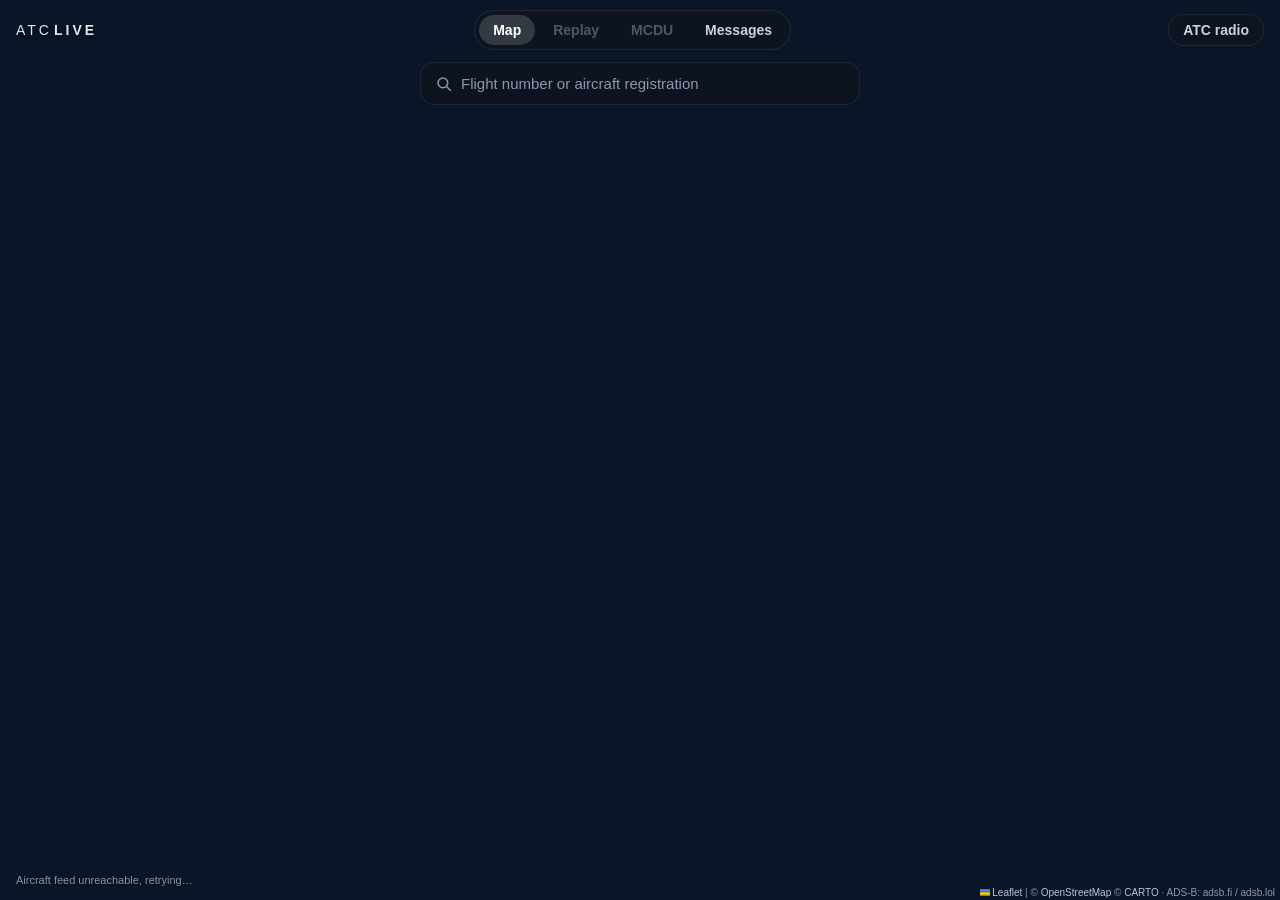
==== static/index.html @ f480abb0 "Add ATC Live: live aircraft map, listen to any plane's ATC, ACARS pilot messages Moved over from aks" ====
<!DOCTYPE html>
<html lang="en">
<head>
<meta charset="UTF-8">
<meta name="viewport" content="width=device-width, initial-scale=1.0, viewport-fit=cover">
<title>ATC Live</title>
<link rel="stylesheet" href="vendor/leaflet/leaflet.css">
<link rel="stylesheet" href="app.css">
</head>
<body>
<div id="map"></div>

<header id="top">
  <div id="brand">ATC<b>LIVE</b></div>
  <nav id="modes">
    <button data-mode="map" class="on">Map</button>
    <button data-mode="replay" disabled>Replay</button>
    <button data-mode="mcdu" disabled>MCDU</button>
    <button data-mode="feed">Messages</button>
  </nav>
  <button id="radioBtn" title="Listen to ATC radio">ATC radio</button>
</header>

<form id="searchBox" autocomplete="off">
  <svg viewBox="0 0 24 24"><circle cx="10.5" cy="10.5" r="6.5"/><path d="M15.5 15.5 21 21"/></svg>
  <input id="search" placeholder="Flight number or aircraft registration" spellcheck="false">
</form>
<div id="toast"></div>
<div id="mapNote"></div>

<!-- flight sheet -->
<section id="sheet" aria-live="polite">
  <button class="close" id="sheetClose" aria-label="Close">×</button>
  <div class="sheet-head">
    <span id="shBadge" class="badge"></span>
    <h2 id="shCallsign"></h2>
    <span id="shRoute"></span>
  </div>
  <div id="shSub"></div>
  <div id="shListen">
    <button id="lpBtn" class="lp-btn">🎧 Listen to this plane</button>
    <select id="lpAlt" aria-label="Other frequencies" style="display:none"></select>
    <div id="lpInfo"></div>
  </div>
  <div class="lbl" id="shLbl">ACARS pilot messages</div>
  <blockquote id="shQuote"></blockquote>
  <div id="shMeta">
    <span id="shTime"></span>
    <span class="pager"><button id="shPrev" aria-label="Previous message">‹</button><span id="shPos"></span><button id="shNext" aria-label="Next message">›</button></span>
  </div>
  <div id="shAtc"></div>
</section>

<!-- pilot messages feed -->
<section id="feed" class="view">
  <div class="feed-head">
    <h1>Pilot messages</h1>
    <div id="feedSub">Live crew messages from aircraft worldwide</div>
    <form id="feedSearchBox" autocomplete="off">
      <svg viewBox="0 0 24 24"><circle cx="10.5" cy="10.5" r="6.5"/><path d="M15.5 15.5 21 21"/></svg>
      <input id="feedSearch" placeholder="Flight number or aircraft registration" spellcheck="false">
    </form>
    <div class="chips"><button data-f="crew" class="on">Crew messages</button><button data-f="all">Everything</button></div>
  </div>
  <div id="cards"></div>
</section>

<!-- MCDU -->
<section id="mcdu" class="view">
  <div class="mcdu-unit">
    <div class="mcdu-row">
      <div class="lsk">-</div><div class="lsk">-</div><div class="lsk">-</div><div class="lsk">-</div><div class="lsk">-</div><div class="lsk" data-act="return">-</div>
    </div>
    <div class="mcdu-screen" id="mcduScreen"></div>
    <div class="mcdu-row">
      <div class="lsk">-</div><div class="lsk">-</div><div class="lsk">-</div><div class="lsk">-</div><div class="lsk">-</div><div class="lsk">-</div>
    </div>
    <div class="mcdu-keys" id="mcduKeys"></div>
  </div>
</section>

<!-- ATC radio drawer -->
<aside id="radio">
  <div class="radio-head">
    <b>ATC radio</b>
    <button class="close" id="radioClose" aria-label="Close">×</button>
  </div>
  <div class="radio-ctl">
    <select id="feedSel"></select>
    <button id="listen">▶ Listen</button>
  </div>
  <div id="radioStatus">Pick a frequency</div>
  <div id="radioLog"></div>
  <div class="radio-note">Audio: LiveATC.net volunteer feeds. Transcripts are machine-generated and can be wrong.</div>
</aside>
<audio id="audio" preload="none"></audio>

<script src="vendor/leaflet/leaflet.js"></script>
<script src="finder.js"></script>
<script src="backend.js"></script>
<script src="app.js"></script>
</body>
</html>
---- static/vendor/leaflet/leaflet.css ----
/* required styles */

.leaflet-pane,
.leaflet-tile,
.leaflet-marker-icon,
.leaflet-marker-shadow,
.leaflet-tile-container,
.leaflet-pane > svg,
.leaflet-pane > canvas,
.leaflet-zoom-box,
.leaflet-image-layer,
.leaflet-layer {
	position: absolute;
	left: 0;
	top: 0;
	}
.leaflet-container {
	overflow: hidden;
	}
.leaflet-tile,
.leaflet-marker-icon,
.leaflet-marker-shadow {
	-webkit-user-select: none;
	   -moz-user-select: none;
	        user-select: none;
	  -webkit-user-drag: none;
	}
/* Prevents IE11 from highlighting tiles in blue */
.leaflet-tile::selection {
	background: transparent;
}
/* Safari renders non-retina tile on retina better with this, but Chrome is worse */
.leaflet-safari .leaflet-tile {
	image-rendering: -webkit-optimize-contrast;
	}
/* hack that prevents hw layers "stretching" when loading new tiles */
.leaflet-safari .leaflet-tile-container {
	width: 1600px;
	height: 1600px;
	-webkit-transform-origin: 0 0;
	}
.leaflet-marker-icon,
.leaflet-marker-shadow {
	display: block;
	}
/* .leaflet-container svg: reset svg max-width decleration shipped in Joomla! (joomla.org) 3.x */
/* .leaflet-container img: map is broken in FF if you have max-width: 100% on tiles */
.leaflet-container .leaflet-overlay-pane svg {
	max-width: none !important;
	max-height: none !important;
	}
.leaflet-container .leaflet-marker-pane img,
.leaflet-container .leaflet-shadow-pane img,
.leaflet-container .leaflet-tile-pane img,
.leaflet-container img.leaflet-image-layer,
.leaflet-container .leaflet-tile {
	max-width: none !important;
	max-height: none !important;
	width: auto;
	padding: 0;
	}

.leaflet-container img.leaflet-tile {
	/* See: https://bugs.chromium.org/p/chromium/issues/detail?id=600120 */
	mix-blend-mode: plus-lighter;
}

.leaflet-container.leaflet-touch-zoom {
	-ms-touch-action: pan-x pan-y;
	touch-action: pan-x pan-y;
	}
.leaflet-container.leaflet-touch-drag {
	-ms-touch-action: pinch-zoom;
	/* Fallback for FF which doesn't support pinch-zoom */
	touch-action: none;
	touch-action: pinch-zoom;
}
.leaflet-container.leaflet-touch-drag.leaflet-touch-zoom {
	-ms-touch-action: none;
	touch-action: none;
}
.leaflet-container {
	-webkit-tap-highlight-color: transparent;
}
.leaflet-container a {
	-webkit-tap-highlight-color: rgba(51, 181, 229, 0.4);
}
.leaflet-tile {
	filter: inherit;
	visibility: hidden;
	}
.leaflet-tile-loaded {
	visibility: inherit;
	}
.leaflet-zoom-box {
	width: 0;
	height: 0;
	-moz-box-sizing: border-box;
	     box-sizing: border-box;
	z-index: 800;
	}
/* workaround for https://bugzilla.mozilla.org/show_bug.cgi?id=888319 */
.leaflet-overlay-pane svg {
	-moz-user-select: none;
	}

.leaflet-pane         { z-index: 400; }

.leaflet-tile-pane    { z-index: 200; }
.leaflet-overlay-pane { z-index: 400; }
.leaflet-shadow-pane  { z-index: 500; }
.leaflet-marker-pane  { z-index: 600; }
.leaflet-tooltip-pane   { z-index: 650; }
.leaflet-popup-pane   { z-index: 700; }

.leaflet-map-pane canvas { z-index: 100; }
.leaflet-map-pane svg    { z-index: 200; }

.leaflet-vml-shape {
	width: 1px;
	height: 1px;
	}
.lvml {
	behavior: url(#default#VML);
	display: inline-block;
	position: absolute;
	}


/* control positioning */

.leaflet-control {
	position: relative;
	z-index: 800;
	pointer-events: visiblePainted; /* IE 9-10 doesn't have auto */
	pointer-events: auto;
	}
.leaflet-top,
.leaflet-bottom {
	position: absolute;
	z-index: 1000;
	pointer-events: none;
	}
.leaflet-top {
	top: 0;
	}
.leaflet-right {
	right: 0;
	}
.leaflet-bottom {
	bottom: 0;
	}
.leaflet-left {
	left: 0;
	}
.leaflet-control {
	float: left;
	clear: both;
	}
.leaflet-right .leaflet-control {
	float: right;
	}
.leaflet-top .leaflet-control {
	margin-top: 10px;
	}
.leaflet-bottom .leaflet-control {
	margin-bottom: 10px;
	}
.leaflet-left .leaflet-control {
	margin-left: 10px;
	}
.leaflet-right .leaflet-control {
	margin-right: 10px;
	}


/* zoom and fade animations */

.leaflet-fade-anim .leaflet-popup {
	opacity: 0;
	-webkit-transition: opacity 0.2s linear;
	   -moz-transition: opacity 0.2s linear;
	        transition: opacity 0.2s linear;
	}
.leaflet-fade-anim .leaflet-map-pane .leaflet-popup {
	opacity: 1;
	}
.leaflet-zoom-animated {
	-webkit-transform-origin: 0 0;
	    -ms-transform-origin: 0 0;
	        transform-origin: 0 0;
	}
svg.leaflet-zoom-animated {
	will-change: transform;
}

.leaflet-zoom-anim .leaflet-zoom-animated {
	-webkit-transition: -webkit-transform 0.25s cubic-bezier(0,0,0.25,1);
	   -moz-transition:    -moz-transform 0.25s cubic-bezier(0,0,0.25,1);
	        transition:         transform 0.25s cubic-bezier(0,0,0.25,1);
	}
.leaflet-zoom-anim .leaflet-tile,
.leaflet-pan-anim .leaflet-tile {
	-webkit-transition: none;
	   -moz-transition: none;
	        transition: none;
	}

.leaflet-zoom-anim .leaflet-zoom-hide {
	visibility: hidden;
	}


/* cursors */

.leaflet-interactive {
	cursor: pointer;
	}
.leaflet-grab {
	cursor: -webkit-grab;
	cursor:    -moz-grab;
	cursor:         grab;
	}
.leaflet-crosshair,
.leaflet-crosshair .leaflet-interactive {
	cursor: crosshair;
	}
.leaflet-popup-pane,
.leaflet-control {
	cursor: auto;
	}
.leaflet-dragging .leaflet-grab,
.leaflet-dragging .leaflet-grab .leaflet-interactive,
.leaflet-dragging .leaflet-marker-draggable {
	cursor: move;
	cursor: -webkit-grabbing;
	cursor:    -moz-grabbing;
	cursor:         grabbing;
	}

/* marker & overlays interactivity */
.leaflet-marker-icon,
.leaflet-marker-shadow,
.leaflet-image-layer,
.leaflet-pane > svg path,
.leaflet-tile-container {
	pointer-events: none;
	}

.leaflet-marker-icon.leaflet-interactive,
.leaflet-image-layer.leaflet-interactive,
.leaflet-pane > svg path.leaflet-interactive,
svg.leaflet-image-layer.leaflet-interactive path {
	pointer-events: visiblePainted; /* IE 9-10 doesn't have auto */
	pointer-events: auto;
	}

/* visual tweaks */

.leaflet-container {
	background: #ddd;
	outline-offset: 1px;
	}
.leaflet-container a {
	color: #0078A8;
	}
.leaflet-zoom-box {
	border: 2px dotted #38f;
	background: rgba(255,255,255,0.5);
	}


/* general typography */
.leaflet-container {
	font-family: "Helvetica Neue", Arial, Helvetica, sans-serif;
	font-size: 12px;
	font-size: 0.75rem;
	line-height: 1.5;
	}


/* general toolbar styles */

.leaflet-bar {
	box-shadow: 0 1px 5px rgba(0,0,0,0.65);
	border-radius: 4px;
	}
.leaflet-bar a {
	background-color: #fff;
	border-bottom: 1px solid #ccc;
	width: 26px;
	height: 26px;
	line-height: 26px;
	display: block;
	text-align: center;
	text-decoration: none;
	color: black;
	}
.leaflet-bar a,
.leaflet-control-layers-toggle {
	background-position: 50% 50%;
	background-repeat: no-repeat;
	display: block;
	}
.leaflet-bar a:hover,
.leaflet-bar a:focus {
	background-color: #f4f4f4;
	}
.leaflet-bar a:first-child {
	border-top-left-radius: 4px;
	border-top-right-radius: 4px;
	}
.leaflet-bar a:last-child {
	border-bottom-left-radius: 4px;
	border-bottom-right-radius: 4px;
	border-bottom: none;
	}
.leaflet-bar a.leaflet-disabled {
	cursor: default;
	background-color: #f4f4f4;
	color: #bbb;
	}

.leaflet-touch .leaflet-bar a {
	width: 30px;
	height: 30px;
	line-height: 30px;
	}
.leaflet-touch .leaflet-bar a:first-child {
	border-top-left-radius: 2px;
	border-top-right-radius: 2px;
	}
.leaflet-touch .leaflet-bar a:last-child {
	border-bottom-left-radius: 2px;
	border-bottom-right-radius: 2px;
	}

/* zoom control */

.leaflet-control-zoom-in,
.leaflet-control-zoom-out {
	font: bold 18px 'Lucida Console', Monaco, monospace;
	text-indent: 1px;
	}

.leaflet-touch .leaflet-control-zoom-in, .leaflet-touch .leaflet-control-zoom-out  {
	font-size: 22px;
	}


/* layers control */

.leaflet-control-layers {
	box-shadow: 0 1px 5px rgba(0,0,0,0.4);
	background: #fff;
	border-radius: 5px;
	}
.leaflet-control-layers-toggle {
	background-image: url(images/layers.png);
	width: 36px;
	height: 36px;
	}
.leaflet-retina .leaflet-control-layers-toggle {
	background-image: url(images/layers-2x.png);
	background-size: 26px 26px;
	}
.leaflet-touch .leaflet-control-layers-toggle {
	width: 44px;
	height: 44px;
	}
.leaflet-control-layers .leaflet-control-layers-list,
.leaflet-control-layers-expanded .leaflet-control-layers-toggle {
	display: none;
	}
.leaflet-control-layers-expanded .leaflet-control-layers-list {
	display: block;
	position: relative;
	}
.leaflet-control-layers-expanded {
	padding: 6px 10px 6px 6px;
	color: #333;
	background: #fff;
	}
.leaflet-control-layers-scrollbar {
	overflow-y: scroll;
	overflow-x: hidden;
	padding-right: 5px;
	}
.leaflet-control-layers-selector {
	margin-top: 2px;
	position: relative;
	top: 1px;
	}
.leaflet-control-layers label {
	display: block;
	font-size: 13px;
	font-size: 1.08333em;
	}
.leaflet-control-layers-separator {
	height: 0;
	border-top: 1px solid #ddd;
	margin: 5px -10px 5px -6px;
	}

/* Default icon URLs */
.leaflet-default-icon-path { /* used only in path-guessing heuristic, see L.Icon.Default */
	background-image: url(images/marker-icon.png);
	}


/* attribution and scale controls */

.leaflet-container .leaflet-control-attribution {
	background: #fff;
	background: rgba(255, 255, 255, 0.8);
	margin: 0;
	}
.leaflet-control-attribution,
.leaflet-control-scale-line {
	padding: 0 5px;
	color: #333;
	line-height: 1.4;
	}
.leaflet-control-attribution a {
	text-decoration: none;
	}
.leaflet-control-attribution a:hover,
.leaflet-control-attribution a:focus {
	text-decoration: underline;
	}
.leaflet-attribution-flag {
	display: inline !important;
	vertical-align: baseline !important;
	width: 1em;
	height: 0.6669em;
	}
.leaflet-left .leaflet-control-scale {
	margin-left: 5px;
	}
.leaflet-bottom .leaflet-control-scale {
	margin-bottom: 5px;
	}
.leaflet-control-scale-line {
	border: 2px solid #777;
	border-top: none;
	line-height: 1.1;
	padding: 2px 5px 1px;
	white-space: nowrap;
	-moz-box-sizing: border-box;
	     box-sizing: border-box;
	background: rgba(255, 255, 255, 0.8);
	text-shadow: 1px 1px #fff;
	}
.leaflet-control-scale-line:not(:first-child) {
	border-top: 2px solid #777;
	border-bottom: none;
	margin-top: -2px;
	}
.leaflet-control-scale-line:not(:first-child):not(:last-child) {
	border-bottom: 2px solid #777;
	}

.leaflet-touch .leaflet-control-attribution,
.leaflet-touch .leaflet-control-layers,
.leaflet-touch .leaflet-bar {
	box-shadow: none;
	}
.leaflet-touch .leaflet-control-layers,
.leaflet-touch .leaflet-bar {
	border: 2px solid rgba(0,0,0,0.2);
	background-clip: padding-box;
	}


/* popup */

.leaflet-popup {
	position: absolute;
	text-align: center;
	margin-bottom: 20px;
	}
.leaflet-popup-content-wrapper {
	padding: 1px;
	text-align: left;
	border-radius: 12px;
	}
.leaflet-popup-content {
	margin: 13px 24px 13px 20px;
	line-height: 1.3;
	font-size: 13px;
	font-size: 1.08333em;
	min-height: 1px;
	}
.leaflet-popup-content p {
	margin: 17px 0;
	margin: 1.3em 0;
	}
.leaflet-popup-tip-container {
	width: 40px;
	height: 20px;
	position: absolute;
	left: 50%;
	margin-top: -1px;
	margin-left: -20px;
	overflow: hidden;
	pointer-events: none;
	}
.leaflet-popup-tip {
	width: 17px;
	height: 17px;
	padding: 1px;

	margin: -10px auto 0;
	pointer-events: auto;

	-webkit-transform: rotate(45deg);
	   -moz-transform: rotate(45deg);
	    -ms-transform: rotate(45deg);
	        transform: rotate(45deg);
	}
.leaflet-popup-content-wrapper,
.leaflet-popup-tip {
	background: white;
	color: #333;
	box-shadow: 0 3px 14px rgba(0,0,0,0.4);
	}
.leaflet-container a.leaflet-popup-close-button {
	position: absolute;
	top: 0;
	right: 0;
	border: none;
	text-align: center;
	width: 24px;
	height: 24px;
	font: 16px/24px Tahoma, Verdana, sans-serif;
	color: #757575;
	text-decoration: none;
	background: transparent;
	}
.leaflet-container a.leaflet-popup-close-button:hover,
.leaflet-container a.leaflet-popup-close-button:focus {
	color: #585858;
	}
.leaflet-popup-scrolled {
	overflow: auto;
	}

.leaflet-oldie .leaflet-popup-content-wrapper {
	-ms-zoom: 1;
	}
.leaflet-oldie .leaflet-popup-tip {
	width: 24px;
	margin: 0 auto;

	-ms-filter: "progid:DXImageTransform.Microsoft.Matrix(M11=0.70710678, M12=0.70710678, M21=-0.70710678, M22=0.70710678)";
	filter: progid:DXImageTransform.Microsoft.Matrix(M11=0.70710678, M12=0.70710678, M21=-0.70710678, M22=0.70710678);
	}

.leaflet-oldie .leaflet-control-zoom,
.leaflet-oldie .leaflet-control-layers,
.leaflet-oldie .leaflet-popup-content-wrapper,
.leaflet-oldie .leaflet-popup-tip {
	border: 1px solid #999;
	}


/* div icon */

.leaflet-div-icon {
	background: #fff;
	border: 1px solid #666;
	}


/* Tooltip */
/* Base styles for the element that has a tooltip */
.leaflet-tooltip {
	position: absolute;
	padding: 6px;
	background-color: #fff;
	border: 1px solid #fff;
	border-radius: 3px;
	color: #222;
	white-space: nowrap;
	-webkit-user-select: none;
	-moz-user-select: none;
	-ms-user-select: none;
	user-select: none;
	pointer-events: none;
	box-shadow: 0 1px 3px rgba(0,0,0,0.4);
	}
.leaflet-tooltip.leaflet-interactive {
	cursor: pointer;
	pointer-events: auto;
	}
.leaflet-tooltip-top:before,
.leaflet-tooltip-bottom:before,
.leaflet-tooltip-left:before,
.leaflet-tooltip-right:before {
	position: absolute;
	pointer-events: none;
	border: 6px solid transparent;
	background: transparent;
	content: "";
	}

/* Directions */

.leaflet-tooltip-bottom {
	margin-top: 6px;
}
.leaflet-tooltip-top {
	margin-top: -6px;
}
.leaflet-tooltip-bottom:before,
.leaflet-tooltip-top:before {
	left: 50%;
	margin-left: -6px;
	}
.leaflet-tooltip-top:before {
	bottom: 0;
	margin-bottom: -12px;
	border-top-color: #fff;
	}
.leaflet-tooltip-bottom:before {
	top: 0;
	margin-top: -12px;
	margin-left: -6px;
	border-bottom-color: #fff;
	}
.leaflet-tooltip-left {
	margin-left: -6px;
}
.leaflet-tooltip-right {
	margin-left: 6px;
}
.leaflet-tooltip-left:before,
.leaflet-tooltip-right:before {
	top: 50%;
	margin-top: -6px;
	}
.leaflet-tooltip-left:before {
	right: 0;
	margin-right: -12px;
	border-left-color: #fff;
	}
.leaflet-tooltip-right:before {
	left: 0;
	margin-left: -12px;
	border-right-color: #fff;
	}

/* Printing */

@media print {
	/* Prevent printers from removing background-images of controls. */
	.leaflet-control {
		-webkit-print-color-adjust: exact;
		print-color-adjust: exact;
		}
	}
---- static/app.css ----
:root{
  --navy:#0a1628; --navy2:#10223b; --pill:rgba(14,20,32,.86); --pill-line:rgba(255,255,255,.08);
  --text:#f3f6fb; --dim:#8b98ad; --red:#ff3b30; --green:#46e35a; --amber:#f7a531; --cyan:#62c8f5;
  --font:-apple-system,BlinkMacSystemFont,"Segoe UI",Roboto,"Helvetica Neue",Arial,sans-serif;
  --mono:"DejaVu Sans Mono",Menlo,Consolas,"Courier New",monospace;
}
*{ box-sizing:border-box; }
html,body{ margin:0; height:100%; overflow:hidden; background:var(--navy); color:var(--text); font-family:var(--font); }
button{ font-family:inherit; }

/* ---------- map ---------- */
#map{ position:fixed; inset:0; background:var(--navy); }
.leaflet-container{ background:var(--navy); font-family:var(--font); }
/* CARTO dark tiles, shifted toward navy to match the look */
.leaflet-tile-pane{ filter:sepia(.35) hue-rotate(180deg) saturate(2.2) brightness(.95) contrast(1.05); }
.leaflet-control-attribution{ background:rgba(10,22,40,.7)!important; color:var(--dim)!important; font-size:10px; }
.leaflet-control-attribution a{ color:#b7c3d6!important; }
.leaflet-control-zoom{ display:none; }

.ac{ position:relative; width:0; height:0; }
.ac-plane{ position:absolute; left:-13px; top:-13px; width:26px; height:26px; transition:transform .6s linear; }
.ac-plane svg{ width:100%; height:100%; fill:#fff; filter:drop-shadow(0 1px 2px rgba(0,0,0,.6)); }
.ac-tag{ position:absolute; left:14px; top:-38px; display:flex; align-items:center; gap:6px; white-space:nowrap;
  background:var(--pill); border:1px solid var(--pill-line); border-radius:9px; padding:5px 9px 5px 6px;
  font-weight:700; font-size:13px; letter-spacing:.2px; color:#fff; box-shadow:0 2px 8px rgba(0,0,0,.35); cursor:pointer; }
.ac-tag.noBadge{ padding-left:10px; }
.ac.quiet .ac-tag{ opacity:.55; font-weight:600; }
.ac.quiet .ac-plane svg{ opacity:.7; }
.ac .count{ background:var(--green); color:#04210a; border-radius:7px; font-size:10px; padding:1px 5px; font-weight:800; }
.ac.fresh .ac-tag{ animation:ping 1.6s ease-out 3; }
@keyframes ping{ 0%{ box-shadow:0 0 0 0 rgba(70,227,90,.8); } 100%{ box-shadow:0 0 0 14px rgba(70,227,90,0); } }
.ac.sel .ac-tag{ opacity:1; background:#fff; color:#0b1424; }
.ac.sel .ac-plane svg{ opacity:1; }
.ac.talking .ac-tag{ outline:2px solid var(--amber); }

.badge{ display:inline-flex; align-items:center; justify-content:center; min-width:20px; height:20px; padding:0 3px;
  border-radius:5px; font-size:9px; font-weight:800; letter-spacing:0; color:#fff; text-shadow:0 1px 0 rgba(0,0,0,.25); }
.badge:empty{ display:none; }

.target{ width:46px; height:46px; margin:-23px 0 0 -23px; border-radius:50%; border:3px solid #fff;
  display:flex; align-items:center; justify-content:center; box-shadow:0 0 0 2px rgba(0,0,0,.25); }
.target::after{ content:""; width:24px; height:24px; border-radius:50%; background:#0b0f16; border:2px solid #fff; }
.apt-label{ color:#fff; font-weight:700; font-size:12px; text-shadow:0 1px 3px #000; white-space:nowrap; transform:translate(16px,-8px); }

/* ---------- top bar ---------- */
#top{ position:fixed; top:0; left:0; right:0; z-index:1003; display:flex; align-items:center; gap:10px;
  padding:calc(10px + env(safe-area-inset-top)) 16px 10px; pointer-events:none; }
#top > *{ pointer-events:auto; }
#brand{ font-weight:300; letter-spacing:3px; font-size:14px; color:#dfe7f3; text-shadow:0 1px 4px #000; }
#brand b{ font-weight:800; margin-left:2px; }
#modes{ margin:0 auto; display:flex; gap:4px; background:var(--pill); border:1px solid var(--pill-line); border-radius:999px; padding:4px; }
#modes button, #radioBtn{ border:none; background:transparent; color:#c9d3e2; font-size:14px; font-weight:600; padding:7px 14px; border-radius:999px; cursor:pointer; }
#modes button.on{ background:rgba(255,255,255,.16); color:#fff; }
#modes button:disabled{ opacity:.35; cursor:default; }
#radioBtn{ background:var(--pill); border:1px solid var(--pill-line); }
#radioBtn.live{ color:#04210a; background:var(--green); }

#searchBox, #feedSearchBox{ display:flex; align-items:center; gap:8px; background:var(--pill); border:1px solid var(--pill-line);
  border-radius:14px; padding:0 14px; }
#searchBox{ position:fixed; z-index:999; top:calc(62px + env(safe-area-inset-top)); left:50%; transform:translateX(-50%); width:min(440px, calc(100% - 32px)); }
#searchBox svg, #feedSearchBox svg{ width:18px; height:18px; fill:none; stroke:var(--dim); stroke-width:2; flex:none; }
#searchBox input, #feedSearchBox input{ flex:1; min-width:0; background:none; border:none; outline:none; color:#fff; font-size:15px; padding:12px 0; font-family:inherit; }
#searchBox input::placeholder, #feedSearchBox input::placeholder{ color:var(--dim); }
#toast{ position:fixed; z-index:1001; top:calc(118px + env(safe-area-inset-top)); left:50%; transform:translateX(-50%);
  background:var(--pill); border-radius:10px; padding:8px 14px; font-size:13px; color:#dfe7f3; display:none; max-width:calc(100% - 32px); text-align:center; }
#toast.show{ display:block; }
#mapNote{ position:fixed; z-index:998; left:16px; bottom:calc(14px + env(safe-area-inset-bottom)); font-size:11px; color:var(--dim); text-shadow:0 1px 2px #000; }

/* ---------- flight sheet ---------- */
#sheet{ position:fixed; z-index:1000; left:0; right:0; bottom:0; padding:60px 20px calc(18px + env(safe-area-inset-bottom));
  background:linear-gradient(180deg, rgba(10,22,40,0) 0%, rgba(10,22,40,.88) 22%, #0b1a33 100%);
  transform:translateY(110%); transition:transform .35s cubic-bezier(.2,.8,.2,1); max-height:62vh; overflow-y:auto; }
#sheet.show{ transform:none; }
#sheet .close{ position:absolute; right:14px; top:44px; }
.close{ width:34px; height:34px; border-radius:50%; border:none; background:rgba(255,255,255,.12); color:#fff; font-size:22px; line-height:1; cursor:pointer; }
.sheet-head{ display:flex; align-items:baseline; gap:12px; flex-wrap:wrap; max-width:900px; }
.sheet-head .badge{ align-self:center; height:26px; min-width:26px; font-size:11px; border-radius:6px; }
#shCallsign{ margin:0; font-size:clamp(28px,4vw,40px); font-weight:800; letter-spacing:.5px; }
#shRoute{ font-size:18px; color:#cbd5e4; font-weight:500; }
#shSub{ color:var(--dim); font-size:14px; margin-top:2px; }
.lbl{ margin-top:16px; color:#c3cdde; font-size:15px; font-weight:500; }
#shQuote{ margin:6px 0 0; font-size:clamp(19px,2.6vw,28px); line-height:1.32; font-weight:500; text-transform:uppercase;
  letter-spacing:.3px; max-width:900px; word-break:break-word; min-height:1.3em; }
#shQuote.empty{ text-transform:none; color:var(--dim); font-size:17px; }
#shQuote .caret{ display:inline-block; width:.55em; height:1em; background:#fff; vertical-align:-2px; animation:blink 1s steps(1) infinite; }
@keyframes blink{ 50%{ opacity:0; } }
#shMeta{ display:flex; align-items:center; justify-content:space-between; gap:12px; margin-top:12px; color:var(--dim); font-size:13px; max-width:900px; }
.pager{ display:flex; align-items:center; gap:10px; white-space:nowrap; flex:none; }
.pager button{ width:32px; height:32px; border-radius:50%; border:1px solid var(--pill-line); background:rgba(255,255,255,.08); color:#fff; font-size:20px; cursor:pointer; }
.pager button:disabled{ opacity:.3; cursor:default; }
#shListen{ display:flex; flex-wrap:wrap; align-items:center; gap:10px; margin-top:14px; max-width:900px; }
.lp-btn{ border:none; border-radius:999px; background:#fff; color:#0b1424; font-size:15px; font-weight:700; padding:10px 18px; cursor:pointer; }
.lp-btn.on{ background:var(--red); color:#fff; }
.lp-btn:disabled{ opacity:.6; cursor:progress; }
#lpAlt{ background:#14233b; color:#fff; border:1px solid var(--pill-line); border-radius:10px; padding:8px; font-size:13px; max-width:100%; }
#lpInfo{ flex-basis:100%; color:#c9d3e2; font-size:14px; line-height:1.4; }
#lpInfo:empty{ display:none; }
#lpInfo small{ color:var(--dim); }
#shAtc .row.me{ color:#fff; font-weight:600; }
#shAtc:not(:empty){ margin-top:14px; border-top:1px solid rgba(255,255,255,.08); padding-top:10px; }
#shAtc .row{ font-size:14px; color:#dfe7f3; margin:6px 0; }
#shAtc .row small{ color:var(--dim); margin-right:6px; }

/* ---------- full-screen views ---------- */
.view{ position:fixed; z-index:1001; inset:0; display:none; overflow-y:auto; }
.view.show{ display:block; }

#feed{ background:#000; padding:calc(64px + env(safe-area-inset-top)) 0 40px; }
.feed-head, #cards{ max-width:620px; margin:0 auto; padding:0 16px; }
#feed h1{ margin:0; font-size:28px; font-weight:800; }
#feedSub{ color:var(--dim); font-size:14px; margin:2px 0 14px; }
#feedSearchBox{ background:#1a1a1c; border-color:#2a2a2e; }
.chips{ display:flex; gap:8px; margin:12px 0 16px; }
.chips button{ border:1px solid #2a2a2e; background:#121214; color:#cfd6e2; border-radius:999px; padding:7px 14px; font-size:13px; font-weight:600; cursor:pointer; }
.chips button.on{ background:#fff; color:#000; }
.card{ background:#111113; border:1px solid #1f1f23; border-radius:20px; padding:18px 18px 14px; margin-bottom:14px; cursor:pointer; }
.card:hover{ border-color:#34343a; }
.card .row1{ display:flex; justify-content:space-between; color:#8e8e96; font-size:14px; font-weight:600; letter-spacing:.3px; }
.card .row1 .cs{ display:flex; align-items:center; gap:8px; }
.card h3{ margin:6px 0 10px; font-size:24px; line-height:1.2; font-weight:800; }
.card .snippet{ color:#a7adb8; font-size:13px; font-family:var(--mono); text-transform:uppercase; line-height:1.45;
  display:-webkit-box; -webkit-line-clamp:3; -webkit-box-orient:vertical; overflow:hidden; }
.card .photo{ margin:14px -4px 4px; height:150px; border-radius:12px; background:#0c0c0e center/cover no-repeat; position:relative; display:flex; align-items:center; justify-content:center; }
.card .photo svg{ width:42%; fill:#2b2d33; }
.card .photo .credit{ position:absolute; right:8px; bottom:6px; font-size:10px; color:#cfd3da; background:rgba(0,0,0,.55); padding:2px 6px; border-radius:6px; }
.card .open{ display:flex; justify-content:space-between; color:#8e8e96; font-size:15px; margin-top:10px; }
.empty-state{ color:var(--dim); text-align:center; padding:40px 16px; line-height:1.6; font-size:15px; }
.empty-state code{ background:#1a1a1c; padding:2px 6px; border-radius:5px; color:#dfe7f3; font-size:13px; }

/* ---------- MCDU ---------- */
#mcdu{ background:radial-gradient(ellipse at 50% 30%, #3a4048 0%, #1d2126 70%); padding:calc(64px + env(safe-area-inset-top)) 12px 24px; }
.mcdu-unit{ max-width:460px; margin:0 auto; background:linear-gradient(180deg,#5b636d,#454c55); border-radius:18px; padding:18px 12px 20px;
  box-shadow:inset 0 2px 0 rgba(255,255,255,.18), 0 18px 40px rgba(0,0,0,.6); display:grid; grid-template-columns:34px 1fr 34px; gap:10px; }
.mcdu-row{ display:flex; flex-direction:column; justify-content:space-around; padding:30px 0 42px; }
.lsk{ height:22px; border-radius:4px; background:linear-gradient(#2a2e33,#1a1d21); border:1px solid #111; color:#bfc5cc; display:flex; align-items:center; justify-content:center; font-weight:900; font-size:14px; cursor:pointer; }
.mcdu-screen{ background:#05070a; border:6px solid #202429; border-radius:6px; aspect-ratio:1.18; padding:4% 3.5%;
  font-family:var(--mono); color:var(--green); display:grid; grid-template-rows:repeat(14,1fr); line-height:1; overflow:hidden;
  box-shadow:inset 0 0 22px rgba(70,227,90,.08); }
.mcdu-screen .ln{ white-space:pre; display:flex; justify-content:space-between; align-items:center; }
.mcdu-screen .w{ color:#fff; } .mcdu-screen .a{ color:var(--amber); } .mcdu-screen .c{ color:var(--cyan); cursor:pointer; }
.mcdu-screen .s{ font-size:.82em; }
.mcdu-keys{ grid-column:1 / -1; display:grid; grid-template-columns:repeat(6,1fr); gap:7px; margin-top:10px; }
.mcdu-keys .k{ background:linear-gradient(#30353b,#1d2025); border:1px solid #0d0f12; border-radius:5px; color:#e6e9ed; font-size:11px; font-weight:700;
  text-align:center; padding:9px 2px; line-height:1.1; cursor:pointer; user-select:none; box-shadow:0 2px 0 #0b0c0e; }
.mcdu-keys .k:active{ transform:translateY(1px); box-shadow:none; }
.mcdu-keys .k.round{ border-radius:50%; aspect-ratio:1; padding:0; display:flex; align-items:center; justify-content:center; font-size:16px; }
.mcdu-keys .k.alpha{ background:linear-gradient(#e8e9ea,#c9cbcd); color:#16181b; font-size:16px; border-color:#888; }
.mcdu-keys .gap{ visibility:hidden; }

/* ---------- ATC radio drawer ---------- */
#radio{ position:fixed; z-index:1004; top:0; right:0; bottom:0; width:min(400px,100%); background:rgba(9,17,30,.97); border-left:1px solid var(--pill-line);
  transform:translateX(105%); transition:transform .3s; display:flex; flex-direction:column; padding-top:env(safe-area-inset-top); }
#radio.show{ transform:none; }
.radio-head{ display:flex; justify-content:space-between; align-items:center; padding:14px 16px; font-size:17px; }
.radio-ctl{ display:flex; gap:8px; padding:0 16px; }
.radio-ctl select{ flex:1; min-width:0; background:#14233b; color:#fff; border:1px solid var(--pill-line); border-radius:10px; padding:9px; font-size:14px; }
#listen{ background:#fff; color:#0b1424; border:none; border-radius:10px; padding:9px 14px; font-weight:700; cursor:pointer; }
#listen.on{ background:var(--red); color:#fff; }
#radioStatus{ padding:10px 16px; font-size:12px; color:var(--dim); }
#radioLog{ flex:1; overflow-y:auto; padding:0 16px; }
#radioLog .msg{ padding:10px 0; border-bottom:1px solid rgba(255,255,255,.06); font-size:15px; line-height:1.4; }
#radioLog .meta{ font-size:11px; color:var(--dim); display:flex; gap:6px; align-items:center; margin-bottom:3px; }
.tag{ font-size:10px; font-weight:800; padding:1px 6px; border-radius:5px; }
.tag.ATC{ background:var(--amber); color:#221300; } .tag.PILOT{ background:var(--cyan); color:#00202e; }
.cs-chip{ background:rgba(255,255,255,.12); color:#fff; border:none; border-radius:5px; font-size:11px; font-weight:700; padding:1px 6px; cursor:pointer; }
.radio-note{ padding:10px 16px calc(12px + env(safe-area-inset-bottom)); font-size:11px; color:var(--dim); }

@media (max-width:640px){
  #brand{ display:none; }
  #modes button{ padding:7px 10px; font-size:13px; }
  #radioBtn{ padding:7px 10px; font-size:13px; }
  #top{ padding-left:10px; padding-right:10px; }
}
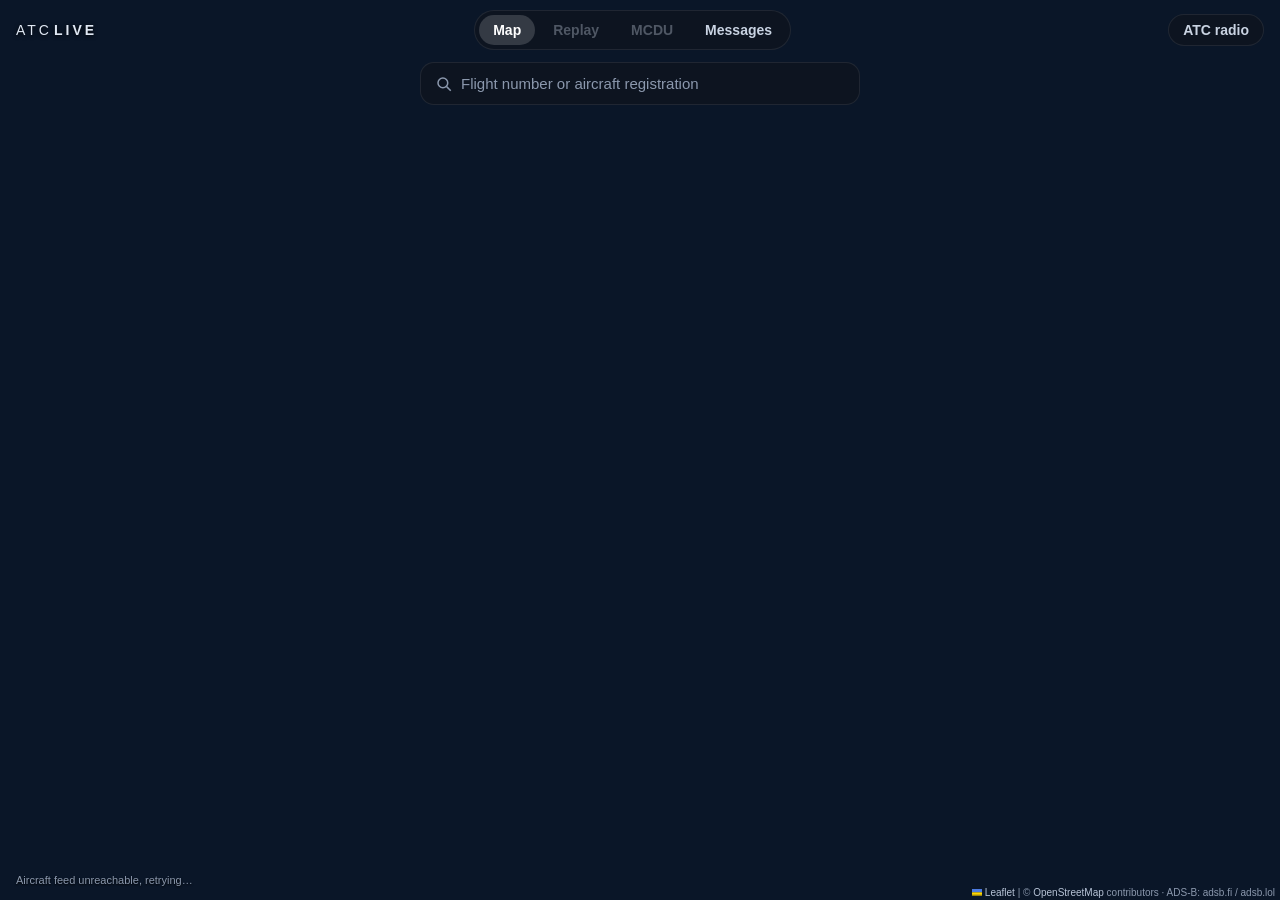
==== commit a804500e: "Replace in-app LiveATC audio with an Open on LiveATC button LiveATC's terms forbid using its audio i" ====
--- a/static/index.html
+++ b/static/index.html
@@ -38,9 +38,9 @@
   </div>
   <div id="shSub"></div>
   <div id="shListen">
-    <button id="lpBtn" class="lp-btn">🎧 Listen to this plane</button>
-    <select id="lpAlt" aria-label="Other frequencies" style="display:none"></select>
+    <a id="lpLink" class="lp-btn" href="https://www.liveatc.net/" target="_blank" rel="noopener">🎧 Listen on LiveATC</a>
     <div id="lpInfo"></div>
+    <div id="lpMore"></div>
   </div>
   <div class="lbl" id="shLbl">ACARS pilot messages</div>
   <blockquote id="shQuote"></blockquote>
--- a/static/app.css
+++ b/static/app.css
@@ -12,7 +12,11 @@
 #map{ position:fixed; inset:0; background:var(--navy); }
 .leaflet-container{ background:var(--navy); font-family:var(--font); }
 /* CARTO dark tiles, shifted toward navy to match the look */
+/* Esri dark grey, shifted toward navy to match the look */
 .leaflet-tile-pane{ filter:sepia(.35) hue-rotate(180deg) saturate(2.2) brightness(.95) contrast(1.05); }
+.leaflet-labels-pane{ opacity:.85; }
+/* OpenStreetMap fallback is a light map: invert it into a dark navy one */
+body.osm .leaflet-tile-pane{ filter:invert(1) hue-rotate(200deg) saturate(.5) brightness(.8) contrast(.9); }
 .leaflet-control-attribution{ background:rgba(10,22,40,.7)!important; color:var(--dim)!important; font-size:10px; }
 .leaflet-control-attribution a{ color:#b7c3d6!important; }
 .leaflet-control-zoom{ display:none; }
@@ -27,6 +31,7 @@
 .ac.quiet .ac-tag{ opacity:.55; font-weight:600; }
 .ac.quiet .ac-plane svg{ opacity:.7; }
 .ac .count{ background:var(--green); color:#04210a; border-radius:7px; font-size:10px; padding:1px 5px; font-weight:800; }
+.ac .count.auto{ background:#5b6677; color:#e6ebf2; }
 .ac.fresh .ac-tag{ animation:ping 1.6s ease-out 3; }
 @keyframes ping{ 0%{ box-shadow:0 0 0 0 rgba(70,227,90,.8); } 100%{ box-shadow:0 0 0 14px rgba(70,227,90,0); } }
 .ac.sel .ac-tag{ opacity:1; background:#fff; color:#0b1424; }
@@ -81,6 +86,11 @@
 .lbl{ margin-top:16px; color:#c3cdde; font-size:15px; font-weight:500; }
 #shQuote{ margin:6px 0 0; font-size:clamp(19px,2.6vw,28px); line-height:1.32; font-weight:500; text-transform:uppercase;
   letter-spacing:.3px; max-width:900px; word-break:break-word; min-height:1.3em; }
+#shQuote.auto{ text-transform:none; font-size:14px; font-weight:400; }
+#shQuote .auto-tag{ display:block; color:#c9d3e2; font-size:14px; font-weight:600; margin-bottom:6px; }
+#shQuote .auto-tag small{ display:block; color:var(--dim); font-weight:400; font-size:12px; margin-top:1px; }
+#shQuote .auto-text{ display:block; font-family:var(--mono); font-size:12px; line-height:1.45; color:#9aa6b8; white-space:pre-wrap;
+  background:rgba(255,255,255,.05); border-radius:10px; padding:10px 12px; max-height:9.5em; overflow:auto; word-break:break-all; }
 #shQuote.empty{ text-transform:none; color:var(--dim); font-size:17px; }
 #shQuote .caret{ display:inline-block; width:.55em; height:1em; background:#fff; vertical-align:-2px; animation:blink 1s steps(1) infinite; }
 @keyframes blink{ 50%{ opacity:0; } }
@@ -89,10 +99,12 @@
 .pager button{ width:32px; height:32px; border-radius:50%; border:1px solid var(--pill-line); background:rgba(255,255,255,.08); color:#fff; font-size:20px; cursor:pointer; }
 .pager button:disabled{ opacity:.3; cursor:default; }
 #shListen{ display:flex; flex-wrap:wrap; align-items:center; gap:10px; margin-top:14px; max-width:900px; }
-.lp-btn{ border:none; border-radius:999px; background:#fff; color:#0b1424; font-size:15px; font-weight:700; padding:10px 18px; cursor:pointer; }
-.lp-btn.on{ background:var(--red); color:#fff; }
-.lp-btn:disabled{ opacity:.6; cursor:progress; }
-#lpAlt{ background:#14233b; color:#fff; border:1px solid var(--pill-line); border-radius:10px; padding:8px; font-size:13px; max-width:100%; }
+.lp-btn{ display:inline-block; border-radius:999px; background:#fff; color:#0b1424; font-size:15px; font-weight:700; padding:10px 18px; text-decoration:none; }
+.lp-btn:hover{ background:#e6ecf5; }
+#lpMore{ display:flex; flex-wrap:wrap; gap:6px; }
+#lpMore:empty{ display:none; }
+#lpMore a{ background:rgba(255,255,255,.1); color:#fff; border-radius:999px; padding:5px 11px; font-size:13px; font-weight:600; text-decoration:none; }
+#lpMore a small{ color:var(--dim); font-weight:400; }
 #lpInfo{ flex-basis:100%; color:#c9d3e2; font-size:14px; line-height:1.4; }
 #lpInfo:empty{ display:none; }
 #lpInfo small{ color:var(--dim); }
